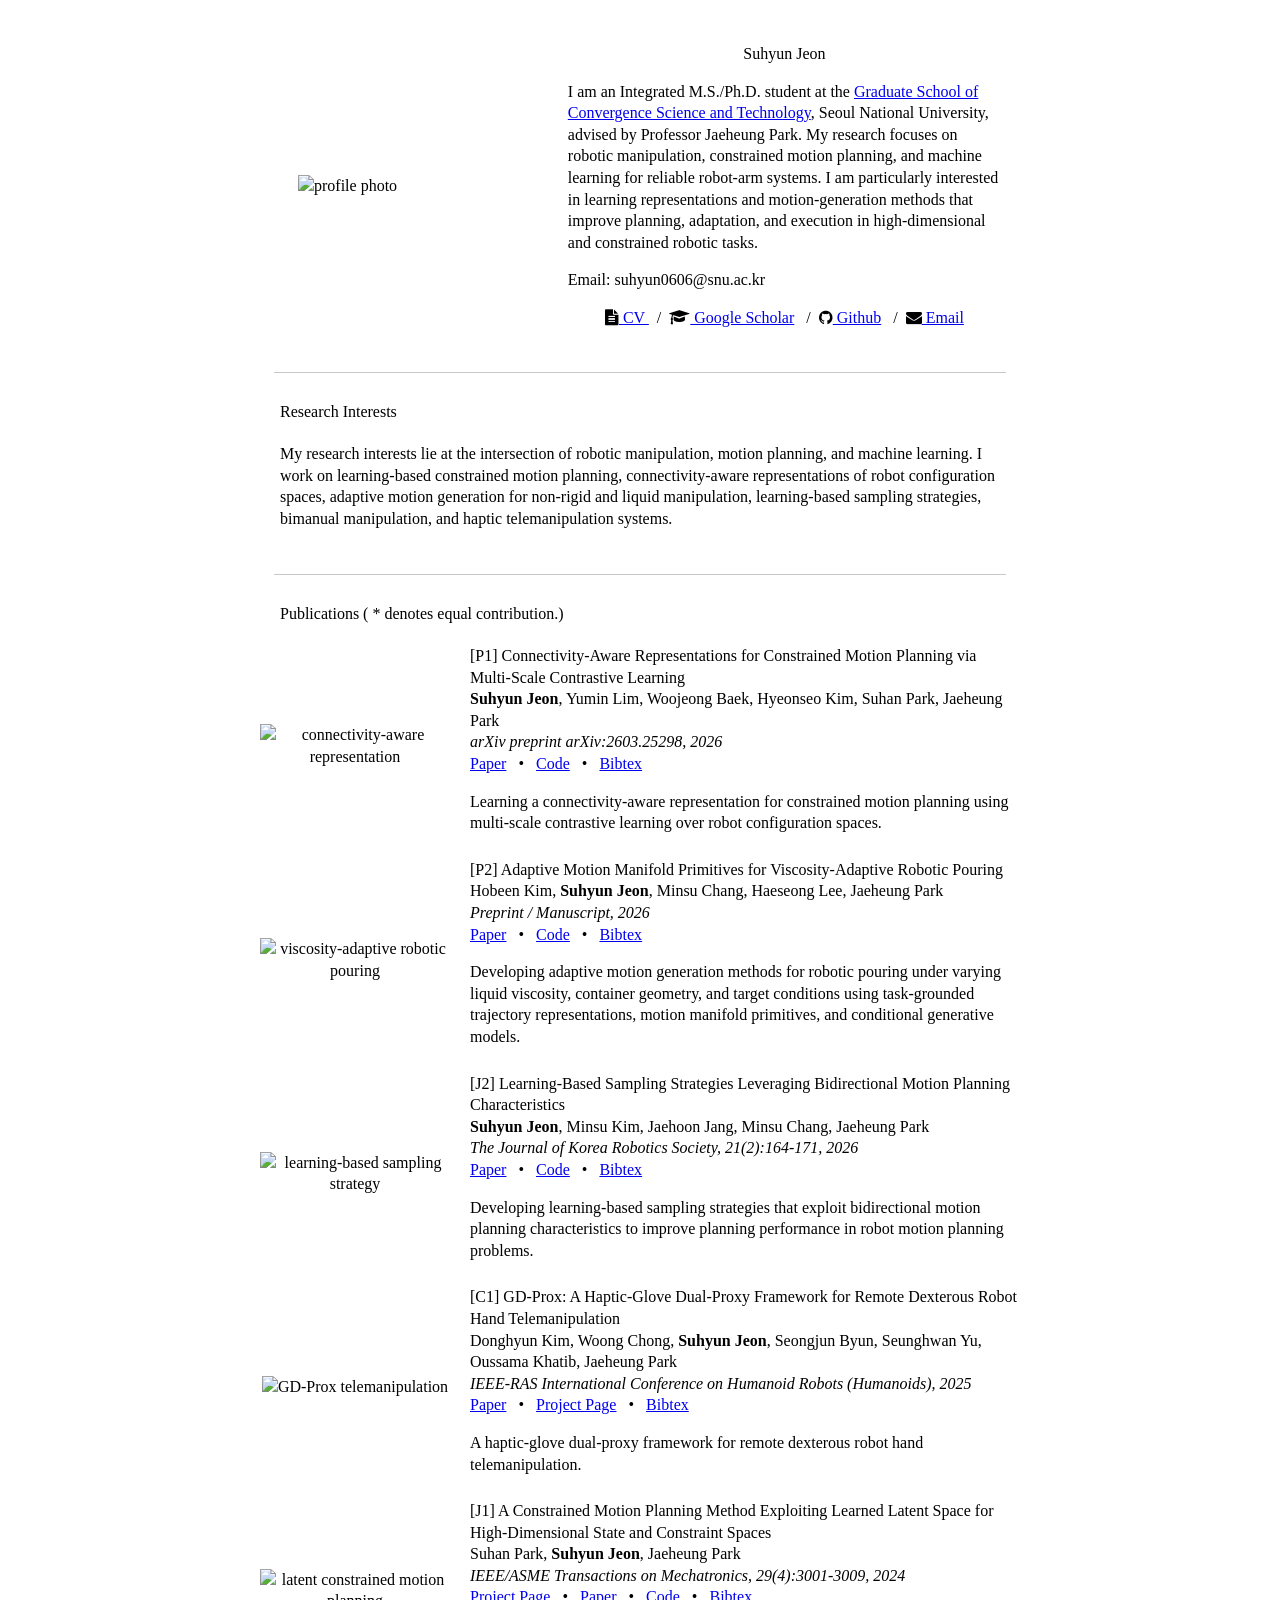
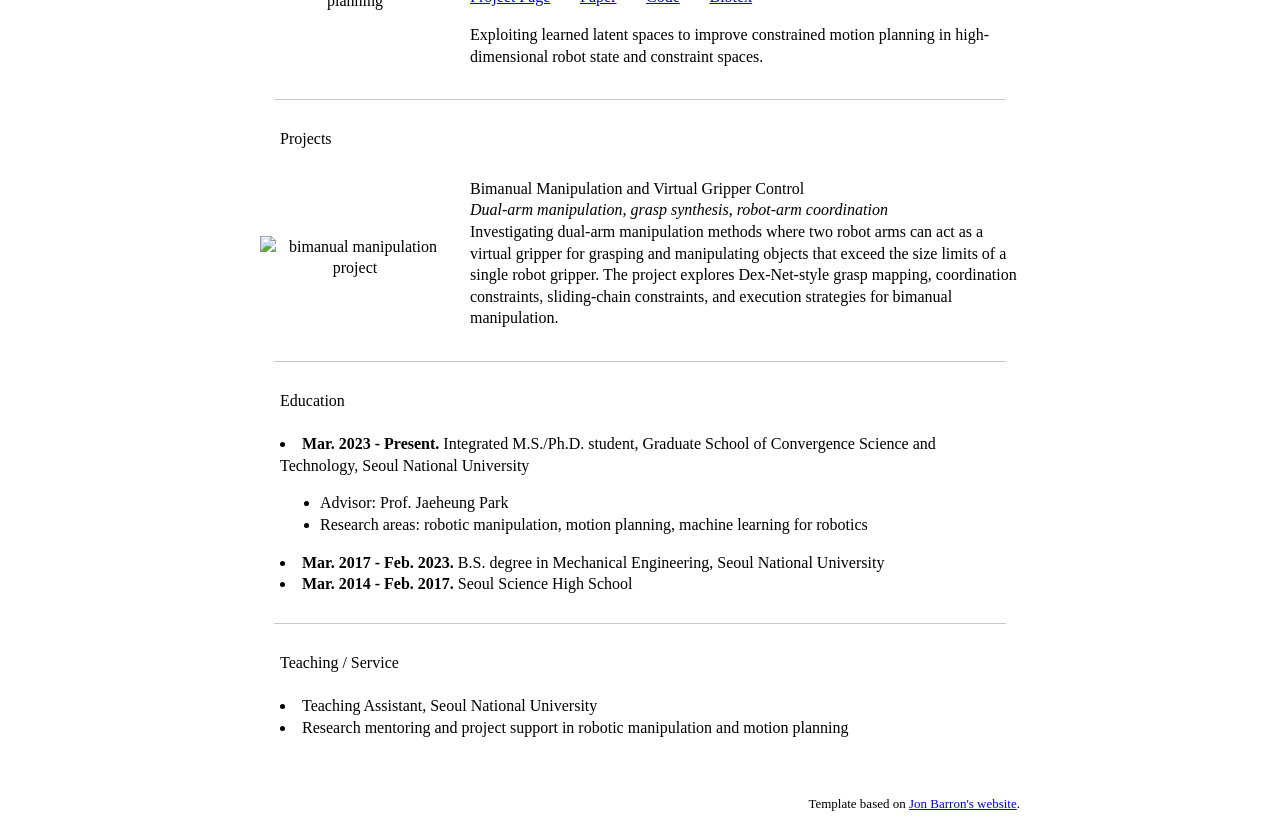
==== index.html @ 565e1cdf "Fix image paths and enhance research descriptions Updated image paths and refined research descripti" ====
<!DOCTYPE HTML>
<html lang="en">

<head>
  <meta http-equiv="Content-Type" content="text/html; charset=UTF-8">

  <title>Suhyun Jeon</title>

  <meta name="author" content="Suhyun Jeon">
  <meta name="viewport" content="width=device-width, initial-scale=1">

  <link rel="stylesheet" href="https://use.fontawesome.com/releases/v5.7.2/css/all.css"
    integrity="sha384-fnmOCqbTlWIlj8LyTjo7mOUStjsKC4pOpQbqyi7RrhN7udi9RwhKkMHpvLbHG9Sr" crossorigin="anonymous">
  <link rel="stylesheet" href="https://cdnjs.cloudflare.com/ajax/libs/font-awesome/4.7.0/css/font-awesome.min.css">
  <link rel="stylesheet" href="https://cdn.rawgit.com/jpswalsh/academicons/master/css/academicons.min.css">
  <link rel="stylesheet" type="text/css" href="stylesheet.css">

  <style>
    td {
      line-height: 135%;
    }
  </style>

  <!-- <link rel="icon" type="image/png" href="images/profile.jpg"> -->
</head>

<body>
  <table
    style="width:100%;max-width:760px;border:0px;border-spacing:0px;border-collapse:separate;margin-right:auto;margin-left:auto;">
    <tbody>
      <tr style="padding:0px">
        <td style="padding:0px">

          <table
            style="width:100%;border:0px;border-spacing:0px;border-collapse:separate;margin-right:auto;margin-left:auto;">
            <tbody>
              <tr style="padding:0px">
                <td style="padding:5%;width:38%;max-width:38%">
                  <img style="width:100%;max-width:100%" alt="profile photo" src="images/profile.jpg"
                    class="hoverZoomLink">
                </td>

                <td style="padding:2.5%;width:63%;vertical-align:middle">
                  <p style="text-align:center">
                    <name>Suhyun Jeon</name>
                  </p>

                  <p>
                    I am an Integrated M.S./Ph.D. student at the
                    <a href="https://gsct.snu.ac.kr/">Graduate School of Convergence Science and Technology</a>,
                    Seoul National University, advised by Professor Jaeheung Park.
                    My research focuses on robotic manipulation, constrained motion planning, and
                    machine learning for reliable robot-arm systems. I am particularly interested in
                    learning representations and motion-generation methods that improve planning,
                    adaptation, and execution in high-dimensional and constrained robotic tasks.
                  </p>

                  <p>
                    Email: suhyun0606@snu.ac.kr
                  </p>

                  <p style="text-align:center">
                    <i class="fa fa-file-text"></i><a href="pdfs/CV_SuhyunJeon.pdf"> CV </a> &nbsp;&nbsp;/&nbsp;
                    <i class="fa fa-graduation-cap"></i><a href="https://scholar.google.com/citations?user=oPw5X7YAAAAJ&hl=ko&oi=ao"> Google Scholar</a> &nbsp;&nbsp;/&nbsp;
                    <i class="fa fa-github" aria-hidden="true"></i><a href="https://github.com/jeonsuhyun"> Github</a> &nbsp;&nbsp;/&nbsp;
                    <i class="fa fa-envelope" aria-hidden="true"></i><a href="mailto:suhyun0606@snu.ac.kr"> Email</a>
                  </p>
                </td>
              </tr>
            </tbody>
          </table>

          <hr color="#c7c7c7" size="0.7" style="width:96%">

          <table
            style="width:100%;border:0px;border-spacing:0px;border-collapse:separate;margin-right:auto;margin-left:auto;">
            <tbody>
              <tr>
                <td style="padding:20px;width:100%;vertical-align:middle">
                  <heading>Research Interests</heading>
                  <p style="padding-top:5px">
                    My research interests lie at the intersection of robotic manipulation, motion planning,
                    and machine learning. I work on learning-based constrained motion planning,
                    connectivity-aware representations of robot configuration spaces, adaptive motion
                    generation for non-rigid and liquid manipulation, learning-based sampling strategies,
                    bimanual manipulation, and haptic telemanipulation systems.
                  </p>
                </td>
              </tr>
            </tbody>
          </table>

          <hr color="#c7c7c7" size="0.7" style="width:96%">

          <table
            style="width:100%;border:0px;border-spacing:0px;border-collapse:separate;margin-right:auto;margin-left:auto;">
            <tbody>
              <tr>
                <td style="padding:20px;width:100%;vertical-align:middle">
                  <heading>Publications</heading>
                  <a> <font color="#000000">( * denotes equal contribution.)</font></a>
                </td>
              </tr>
            </tbody>
          </table>

          <table
            style="width:100%;border:0px;border-spacing:0px;border-collapse:collapse;margin-right:auto;margin-left:auto;">
            <tbody>

              <tr>
                <td style="padding:0px;padding-bottom:2px;width:25%;vertical-align:middle">
                  <center>
                    <img src="images/connectivity.png" alt="connectivity-aware representation" width="200"
                      style="margin-bottom: 8px">
                  </center>
                </td>
                <td style="padding-left:20px;padding-top:1px;padding-bottom:8px;width:75%;vertical-align:middle">
                  <papertitle>[P1] Connectivity-Aware Representations for Constrained Motion Planning via Multi-Scale Contrastive Learning</papertitle>
                  <br>
                  <strong>Suhyun Jeon</strong>, Yumin Lim, Woojeong Baek, Hyeonseo Kim, Suhan Park, Jaeheung Park
                  <br>
                  <em>arXiv preprint arXiv:2603.25298, 2026</em>
                  <br>
                  <a href="https://arxiv.org/abs/2603.25298">Paper</a> &nbsp;&nbsp;&bull;&nbsp;&nbsp;
                  <a href="#">Code</a> &nbsp;&nbsp;&bull;&nbsp;&nbsp;
                  <a href="#">Bibtex</a>
                  <p>
                    Learning a connectivity-aware representation for constrained motion planning using
                    multi-scale contrastive learning over robot configuration spaces.
                  </p>
                </td>
              </tr>



              <tr>
                <td style="padding:0px;padding-bottom:2px;width:25%;vertical-align:middle">
                  <center>
                    <img src="images/pouring.png" alt="viscosity-adaptive robotic pouring" width="200"
                      style="margin-bottom: 8px">
                  </center>
                </td>
                <td style="padding-left:20px;padding-top:1px;padding-bottom:8px;width:75%;vertical-align:middle">
                  <papertitle>[P2] Adaptive Motion Manifold Primitives for Viscosity-Adaptive Robotic Pouring</papertitle>
                  <br>
                  Hobeen Kim, <strong>Suhyun Jeon</strong>, Minsu Chang, Haeseong Lee, Jaeheung Park
                  <br>
                  <em>Preprint / Manuscript, 2026</em>
                  <br>
                  <a href="#">Paper</a> &nbsp;&nbsp;&bull;&nbsp;&nbsp;
                  <a href="#">Code</a> &nbsp;&nbsp;&bull;&nbsp;&nbsp;
                  <a href="#">Bibtex</a>
                  <p>
                    Developing adaptive motion generation methods for robotic pouring under varying liquid
                    viscosity, container geometry, and target conditions using task-grounded trajectory
                    representations, motion manifold primitives, and conditional generative models.
                  </p>
                </td>
              </tr>

              <tr>
                <td style="padding:0px;padding-bottom:2px;width:25%;vertical-align:middle">
                  <center>
                    <img src="images/sampling_strategy.png" alt="learning-based sampling strategy" width="200"
                      style="margin-bottom: 8px">
                  </center>
                </td>
                <td style="padding-left:20px;padding-top:1px;padding-bottom:8px;width:75%;vertical-align:middle">
                  <papertitle>[J2] Learning-Based Sampling Strategies Leveraging Bidirectional Motion Planning Characteristics</papertitle>
                  <br>
                  <strong>Suhyun Jeon</strong>, Minsu Kim, Jaehoon Jang, Minsu Chang, Jaeheung Park
                  <br>
                  <em>The Journal of Korea Robotics Society, 21(2):164-171, 2026</em>
                  <br>
                  <a href="#">Paper</a> &nbsp;&nbsp;&bull;&nbsp;&nbsp;
                  <a href="#">Code</a> &nbsp;&nbsp;&bull;&nbsp;&nbsp;
                  <a href="#">Bibtex</a>
                  <p>
                    Developing learning-based sampling strategies that exploit bidirectional motion planning
                    characteristics to improve planning performance in robot motion planning problems.
                  </p>
                </td>
              </tr>

              <tr>
                <td style="padding:0px;padding-bottom:2px;width:25%;vertical-align:middle">
                  <center>
                    <img src="images/gdprox.png" alt="GD-Prox telemanipulation" width="200"
                      style="margin-bottom: 8px">
                  </center>
                </td>
                <td style="padding-left:20px;padding-top:1px;padding-bottom:8px;width:75%;vertical-align:middle">
                  <papertitle>[C1] GD-Prox: A Haptic-Glove Dual-Proxy Framework for Remote Dexterous Robot Hand Telemanipulation</papertitle>
                  <br>
                  Donghyun Kim, Woong Chong, <strong>Suhyun Jeon</strong>, Seongjun Byun, Seunghwan Yu, Oussama Khatib, Jaeheung Park
                  <br>
                  <em>IEEE-RAS International Conference on Humanoid Robots (Humanoids), 2025</em>
                  <br>
                  <a href="#">Paper</a> &nbsp;&nbsp;&bull;&nbsp;&nbsp;
                  <a href="#">Project Page</a> &nbsp;&nbsp;&bull;&nbsp;&nbsp;
                  <a href="#">Bibtex</a>
                  <p>
                    A haptic-glove dual-proxy framework for remote dexterous robot hand telemanipulation.
                  </p>
                </td>
              </tr>

              <tr>
                <td style="padding:0px;padding-bottom:2px;width:25%;vertical-align:middle">
                  <center>
                    <img src="images/latent_planning.png" alt="latent constrained motion planning" width="200"
                      style="margin-bottom: 8px">
                  </center>
                </td>
                <td style="padding-left:20px;padding-top:1px;padding-bottom:8px;width:75%;vertical-align:middle">
                  <papertitle>[J1] A Constrained Motion Planning Method Exploiting Learned Latent Space for High-Dimensional State and Constraint Spaces</papertitle>
                  <br>
                  Suhan Park, <strong>Suhyun Jeon</strong>, Jaeheung Park
                  <br>
                  <em>IEEE/ASME Transactions on Mechatronics, 29(4):3001-3009, 2024</em>
                  <br>
                  <a href="https://sites.google.com/view/ljcmp">Project Page</a> &nbsp;&nbsp;&bull;&nbsp;&nbsp;
                  <a href="#">Paper</a> &nbsp;&nbsp;&bull;&nbsp;&nbsp;
                  <a href="https://github.com/psh117/ljcmp">Code</a> &nbsp;&nbsp;&bull;&nbsp;&nbsp;
                  <a href="#">Bibtex</a>
                  <p>
                    Exploiting learned latent spaces to improve constrained motion planning in
                    high-dimensional robot state and constraint spaces.
                  </p>
                </td>
              </tr>

            </tbody>
          </table>

          <hr color="#c7c7c7" size="0.7" style="width:96%">

          <table
            style="width:100%;border:0px;border-spacing:0px;border-collapse:separate;margin-right:auto;margin-left:auto;">
            <tbody>
              <tr>
                <td style="padding:20px;width:100%;vertical-align:middle">
                  <heading>Projects</heading>
                </td>
              </tr>
            </tbody>
          </table>

          <table
            style="width:100%;border:0px;border-spacing:0px;border-collapse:collapse;margin-right:auto;margin-left:auto;">
            <tbody>

              <tr>
                <td style="padding:0px;width:25%;vertical-align:middle">
                  <center>
                    <img src="images/bimanual_project.png" alt="bimanual manipulation project" width="200"
                      style="margin-bottom: 8px">
                  </center>
                </td>
                <td style="padding-left:20px;padding-top:8px;padding-bottom:8px;width:75%;vertical-align:middle">
                  <papertitle>Bimanual Manipulation and Virtual Gripper Control</papertitle>
                  <br>
                  <em>Dual-arm manipulation, grasp synthesis, robot-arm coordination</em>
                  <br>
                  Investigating dual-arm manipulation methods where two robot arms can act as a virtual
                  gripper for grasping and manipulating objects that exceed the size limits of a single
                  robot gripper. The project explores Dex-Net-style grasp mapping, coordination constraints,
                  sliding-chain constraints, and execution strategies for bimanual manipulation.
                  <br>
                  <p></p>
                </td>
              </tr>

            </tbody>
          </table>

          <hr color="#c7c7c7" size="0.7" style="width:96%">

          <table
            style="width:100%;border:0px;border-spacing:0px;border-collapse:separate;margin-right:auto;margin-left:auto;">
            <tbody>
              <tr>
                <td style="padding:20px;width:100%;vertical-align:middle">
                  <heading>Education</heading>
                  <br>
                  <br>
                  <li><b>Mar. 2023 - Present.</b> Integrated M.S./Ph.D. student, Graduate School of Convergence Science and Technology, Seoul National University</li>
                    <ul>
                      <li>Advisor: Prof. Jaeheung Park</li>
                      <li>Research areas: robotic manipulation, motion planning, machine learning for robotics</li>
                    </ul>
                  <li><b>Mar. 2017 - Feb. 2023.</b> B.S. degree in Mechanical Engineering, Seoul National University</li>
                  <li><b>Mar. 2014 - Feb. 2017.</b> Seoul Science High School</li>
                </td>
              </tr>
            </tbody>
          </table>

          <hr color="#c7c7c7" size="0.7" style="width:96%">

          <table
            style="width:100%;border:0px;border-spacing:0px;border-collapse:separate;margin-right:auto;margin-left:auto;">
            <tbody>
              <tr>
                <td style="padding:20px;width:100%;vertical-align:middle">
                  <heading>Teaching / Service</heading>
                  <br>
                  <br>
                  <li>Teaching Assistant, Seoul National University</li>
                  <li>Research mentoring and project support in robotic manipulation and motion planning</li>
                </td>
              </tr>
            </tbody>
          </table>

          <table
            style="width:100%;border:0px;border-spacing:0px;border-collapse:separate;margin-right:auto;margin-left:auto;">
            <tbody>
              <tr>
                <td style="padding:0px">
                  <br>
                  <p style="text-align:right;font-size:small;">
                    Template based on <a href="https://jonbarron.info/">Jon Barron's website</a>.
                  </p>
                </td>
              </tr>
            </tbody>
          </table>

        </td>
      </tr>
    </tbody>
  </table>
</body>

</html>
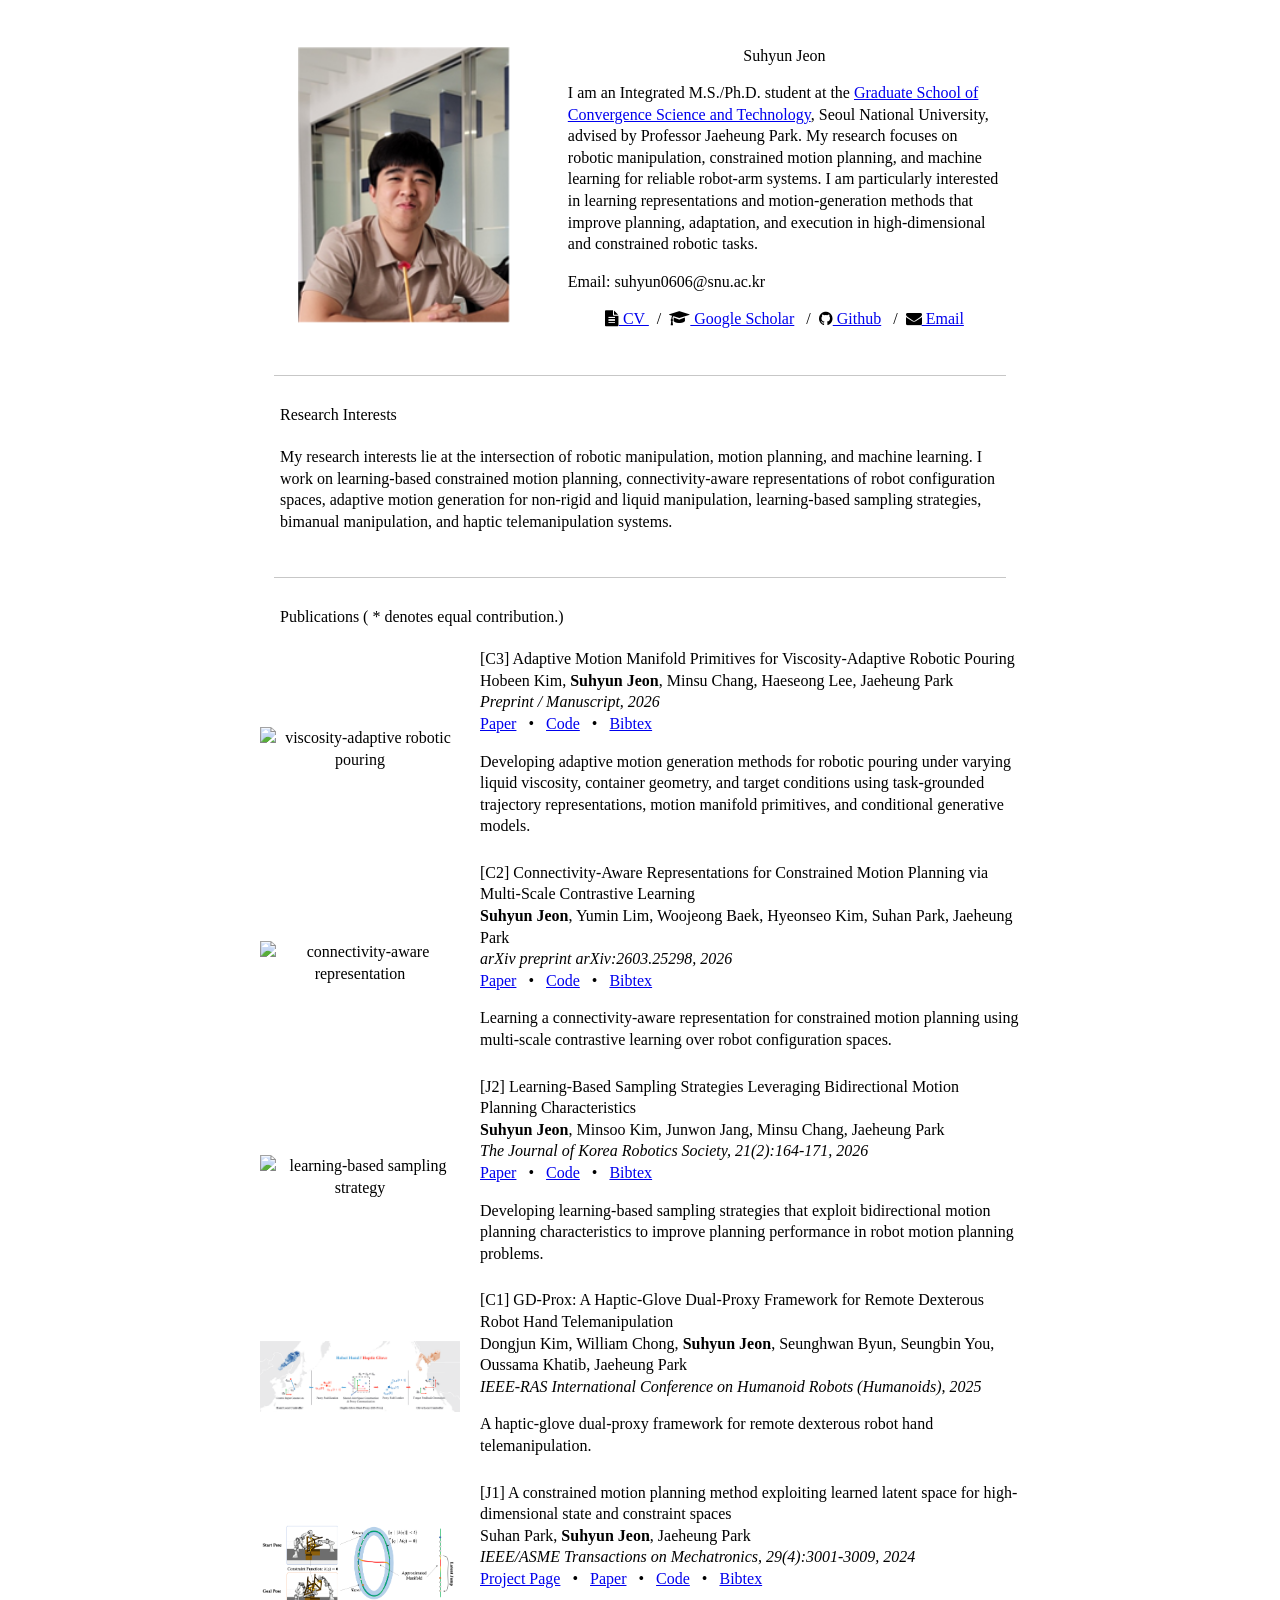
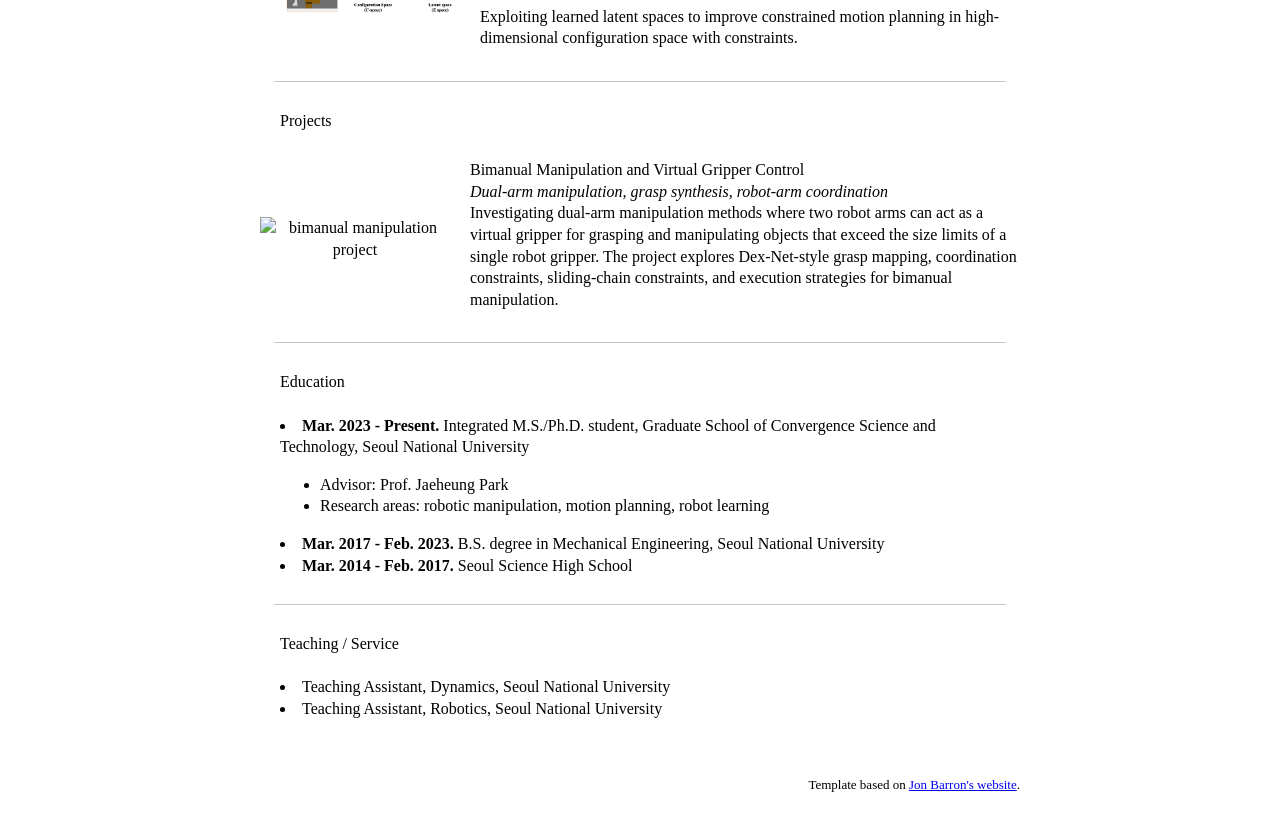
==== commit d4f56806: "Update index.html" ====
--- a/index.html
+++ b/index.html
@@ -36,7 +36,7 @@
             <tbody>
               <tr style="padding:0px">
                 <td style="padding:5%;width:38%;max-width:38%">
-                  <img style="width:100%;max-width:100%" alt="profile photo" src="images/profile.jpg"
+                  <img style="width:100%;max-width:100%" alt="profile photo" src="image/profile.png"
                     class="hoverZoomLink">
                 </td>
 
@@ -111,12 +111,37 @@
               <tr>
                 <td style="padding:0px;padding-bottom:2px;width:25%;vertical-align:middle">
                   <center>
-                    <img src="images/connectivity.png" alt="connectivity-aware representation" width="200"
-                      style="margin-bottom: 8px">
-                  </center>
-                </td>
-                <td style="padding-left:20px;padding-top:1px;padding-bottom:8px;width:75%;vertical-align:middle">
-                  <papertitle>[P1] Connectivity-Aware Representations for Constrained Motion Planning via Multi-Scale Contrastive Learning</papertitle>
+                    <img src="image/pouring.png" alt="viscosity-adaptive robotic pouring" width="200"
+                      style="margin-bottom: 8px">
+                  </center>
+                </td>
+                <td style="padding-left:20px;padding-top:1px;padding-bottom:8px;width:75%;vertical-align:middle">
+                  <papertitle>[C3] Adaptive Motion Manifold Primitives for Viscosity-Adaptive Robotic Pouring</papertitle>
+                  <br>
+                  Hobeen Kim, <strong>Suhyun Jeon</strong>, Minsu Chang, Haeseong Lee, Jaeheung Park
+                  <br>
+                  <em>Preprint / Manuscript, 2026</em>
+                  <br>
+                  <a href="#">Paper</a> &nbsp;&nbsp;&bull;&nbsp;&nbsp;
+                  <a href="#">Code</a> &nbsp;&nbsp;&bull;&nbsp;&nbsp;
+                  <a href="#">Bibtex</a>
+                  <p>
+                    Developing adaptive motion generation methods for robotic pouring under varying liquid
+                    viscosity, container geometry, and target conditions using task-grounded trajectory
+                    representations, motion manifold primitives, and conditional generative models.
+                  </p>
+                </td>
+              </tr>
+              
+              <tr>
+                <td style="padding:0px;padding-bottom:2px;width:25%;vertical-align:middle">
+                  <center>
+                    <img src="image/connectivity.png" alt="connectivity-aware representation" width="200"
+                      style="margin-bottom: 8px">
+                  </center>
+                </td>
+                <td style="padding-left:20px;padding-top:1px;padding-bottom:8px;width:75%;vertical-align:middle">
+                  <papertitle>[C2] Connectivity-Aware Representations for Constrained Motion Planning via Multi-Scale Contrastive Learning</papertitle>
                   <br>
                   <strong>Suhyun Jeon</strong>, Yumin Lim, Woojeong Baek, Hyeonseo Kim, Suhan Park, Jaeheung Park
                   <br>
@@ -132,51 +157,24 @@
                 </td>
               </tr>
 
-
-
-              <tr>
-                <td style="padding:0px;padding-bottom:2px;width:25%;vertical-align:middle">
-                  <center>
-                    <img src="images/pouring.png" alt="viscosity-adaptive robotic pouring" width="200"
-                      style="margin-bottom: 8px">
-                  </center>
-                </td>
-                <td style="padding-left:20px;padding-top:1px;padding-bottom:8px;width:75%;vertical-align:middle">
-                  <papertitle>[P2] Adaptive Motion Manifold Primitives for Viscosity-Adaptive Robotic Pouring</papertitle>
-                  <br>
-                  Hobeen Kim, <strong>Suhyun Jeon</strong>, Minsu Chang, Haeseong Lee, Jaeheung Park
-                  <br>
-                  <em>Preprint / Manuscript, 2026</em>
+              <tr>
+                <td style="padding:0px;padding-bottom:2px;width:25%;vertical-align:middle">
+                  <center>
+                    <img src="image/sampling_strategy.png" alt="learning-based sampling strategy" width="200"
+                      style="margin-bottom: 8px">
+                  </center>
+                </td>
+                <td style="padding-left:20px;padding-top:1px;padding-bottom:8px;width:75%;vertical-align:middle">
+                  <papertitle>[J2] Learning-Based Sampling Strategies Leveraging Bidirectional Motion Planning Characteristics</papertitle>
+                  <br>
+                  <strong>Suhyun Jeon</strong>, Minsoo Kim, Junwon Jang, Minsu Chang, Jaeheung Park
+                  <br>
+                  <em>The Journal of Korea Robotics Society, 21(2):164-171, 2026</em>
                   <br>
                   <a href="#">Paper</a> &nbsp;&nbsp;&bull;&nbsp;&nbsp;
                   <a href="#">Code</a> &nbsp;&nbsp;&bull;&nbsp;&nbsp;
                   <a href="#">Bibtex</a>
                   <p>
-                    Developing adaptive motion generation methods for robotic pouring under varying liquid
-                    viscosity, container geometry, and target conditions using task-grounded trajectory
-                    representations, motion manifold primitives, and conditional generative models.
-                  </p>
-                </td>
-              </tr>
-
-              <tr>
-                <td style="padding:0px;padding-bottom:2px;width:25%;vertical-align:middle">
-                  <center>
-                    <img src="images/sampling_strategy.png" alt="learning-based sampling strategy" width="200"
-                      style="margin-bottom: 8px">
-                  </center>
-                </td>
-                <td style="padding-left:20px;padding-top:1px;padding-bottom:8px;width:75%;vertical-align:middle">
-                  <papertitle>[J2] Learning-Based Sampling Strategies Leveraging Bidirectional Motion Planning Characteristics</papertitle>
-                  <br>
-                  <strong>Suhyun Jeon</strong>, Minsu Kim, Jaehoon Jang, Minsu Chang, Jaeheung Park
-                  <br>
-                  <em>The Journal of Korea Robotics Society, 21(2):164-171, 2026</em>
-                  <br>
-                  <a href="#">Paper</a> &nbsp;&nbsp;&bull;&nbsp;&nbsp;
-                  <a href="#">Code</a> &nbsp;&nbsp;&bull;&nbsp;&nbsp;
-                  <a href="#">Bibtex</a>
-                  <p>
                     Developing learning-based sampling strategies that exploit bidirectional motion planning
                     characteristics to improve planning performance in robot motion planning problems.
                   </p>
@@ -186,20 +184,17 @@
               <tr>
                 <td style="padding:0px;padding-bottom:2px;width:25%;vertical-align:middle">
                   <center>
-                    <img src="images/gdprox.png" alt="GD-Prox telemanipulation" width="200"
+                    <img src="image/GD-PROX.png" alt="GD-Prox telemanipulation" width="200"
                       style="margin-bottom: 8px">
                   </center>
                 </td>
                 <td style="padding-left:20px;padding-top:1px;padding-bottom:8px;width:75%;vertical-align:middle">
                   <papertitle>[C1] GD-Prox: A Haptic-Glove Dual-Proxy Framework for Remote Dexterous Robot Hand Telemanipulation</papertitle>
                   <br>
-                  Donghyun Kim, Woong Chong, <strong>Suhyun Jeon</strong>, Seongjun Byun, Seunghwan Yu, Oussama Khatib, Jaeheung Park
+                  Dongjun Kim, William Chong, <strong>Suhyun Jeon</strong>, Seunghwan Byun, Seungbin You, Oussama Khatib, Jaeheung Park
                   <br>
                   <em>IEEE-RAS International Conference on Humanoid Robots (Humanoids), 2025</em>
                   <br>
-                  <a href="#">Paper</a> &nbsp;&nbsp;&bull;&nbsp;&nbsp;
-                  <a href="#">Project Page</a> &nbsp;&nbsp;&bull;&nbsp;&nbsp;
-                  <a href="#">Bibtex</a>
                   <p>
                     A haptic-glove dual-proxy framework for remote dexterous robot hand telemanipulation.
                   </p>
@@ -209,12 +204,12 @@
               <tr>
                 <td style="padding:0px;padding-bottom:2px;width:25%;vertical-align:middle">
                   <center>
-                    <img src="images/latent_planning.png" alt="latent constrained motion planning" width="200"
-                      style="margin-bottom: 8px">
-                  </center>
-                </td>
-                <td style="padding-left:20px;padding-top:1px;padding-bottom:8px;width:75%;vertical-align:middle">
-                  <papertitle>[J1] A Constrained Motion Planning Method Exploiting Learned Latent Space for High-Dimensional State and Constraint Spaces</papertitle>
+                    <img src="image/LJCMP.png" alt="latent constrained motion planning" width="200"
+                      style="margin-bottom: 8px">
+                  </center>
+                </td>
+                <td style="padding-left:20px;padding-top:1px;padding-bottom:8px;width:75%;vertical-align:middle">
+                  <papertitle>[J1] A constrained motion planning method exploiting learned latent space for high-dimensional state and constraint spaces</papertitle>
                   <br>
                   Suhan Park, <strong>Suhyun Jeon</strong>, Jaeheung Park
                   <br>
@@ -226,7 +221,7 @@
                   <a href="#">Bibtex</a>
                   <p>
                     Exploiting learned latent spaces to improve constrained motion planning in
-                    high-dimensional robot state and constraint spaces.
+                    high-dimensional configuration space with constraints.
                   </p>
                 </td>
               </tr>
@@ -288,7 +283,7 @@
                   <li><b>Mar. 2023 - Present.</b> Integrated M.S./Ph.D. student, Graduate School of Convergence Science and Technology, Seoul National University</li>
                     <ul>
                       <li>Advisor: Prof. Jaeheung Park</li>
-                      <li>Research areas: robotic manipulation, motion planning, machine learning for robotics</li>
+                      <li>Research areas: robotic manipulation, motion planning, robot learning</li>
                     </ul>
                   <li><b>Mar. 2017 - Feb. 2023.</b> B.S. degree in Mechanical Engineering, Seoul National University</li>
                   <li><b>Mar. 2014 - Feb. 2017.</b> Seoul Science High School</li>
@@ -307,8 +302,8 @@
                   <heading>Teaching / Service</heading>
                   <br>
                   <br>
-                  <li>Teaching Assistant, Seoul National University</li>
-                  <li>Research mentoring and project support in robotic manipulation and motion planning</li>
+                  <li>Teaching Assistant, Dynamics, Seoul National University</li>
+                  <li>Teaching Assistant, Robotics, Seoul National University</li>
                 </td>
               </tr>
             </tbody>
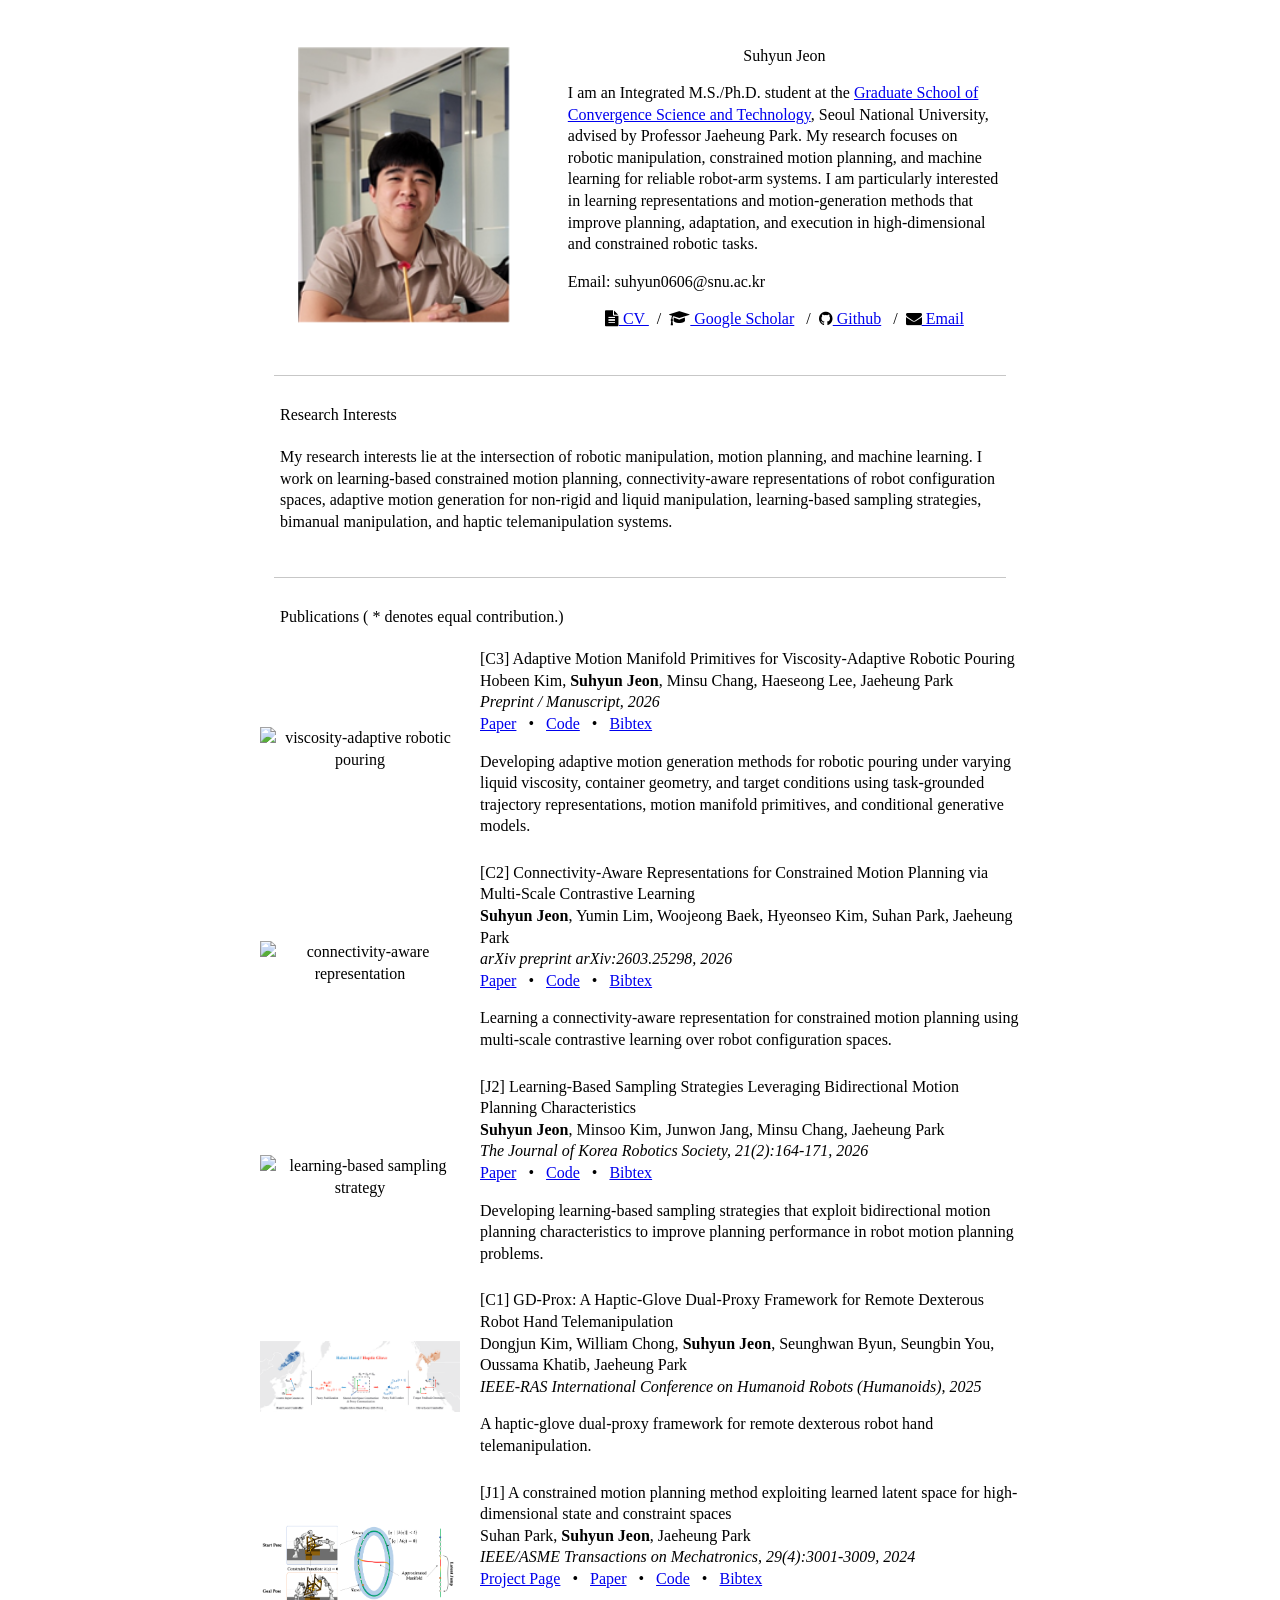
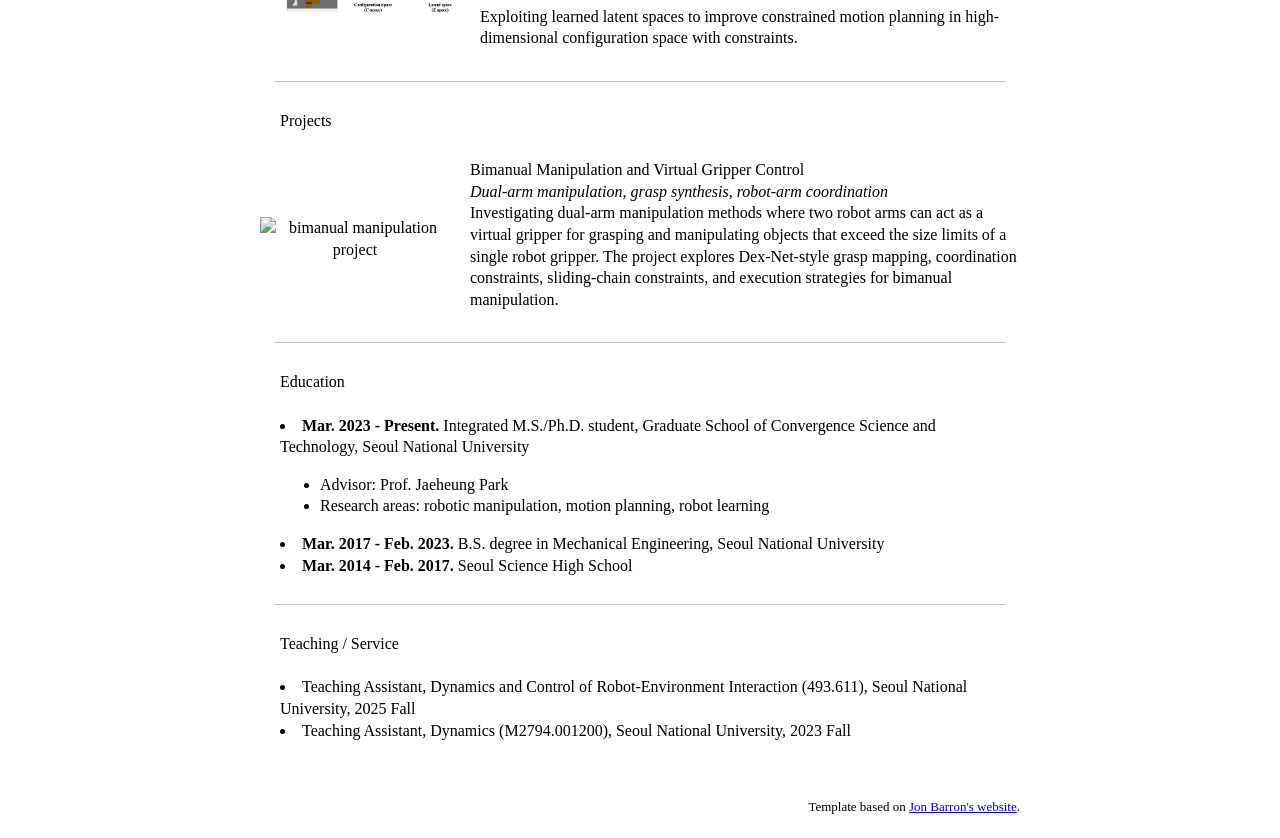
==== commit 15ecb10d: "Update teaching assistant roles and details" ====
--- a/index.html
+++ b/index.html
@@ -302,8 +302,8 @@
                   <heading>Teaching / Service</heading>
                   <br>
                   <br>
-                  <li>Teaching Assistant, Dynamics, Seoul National University</li>
-                  <li>Teaching Assistant, Robotics, Seoul National University</li>
+                  <li>Teaching Assistant, Dynamics and Control of Robot-Environment Interaction (493.611), Seoul National University, 2025 Fall</li>
+                  <li>Teaching Assistant, Dynamics (M2794.001200), Seoul National University, 2023 Fall</li>
                 </td>
               </tr>
             </tbody>
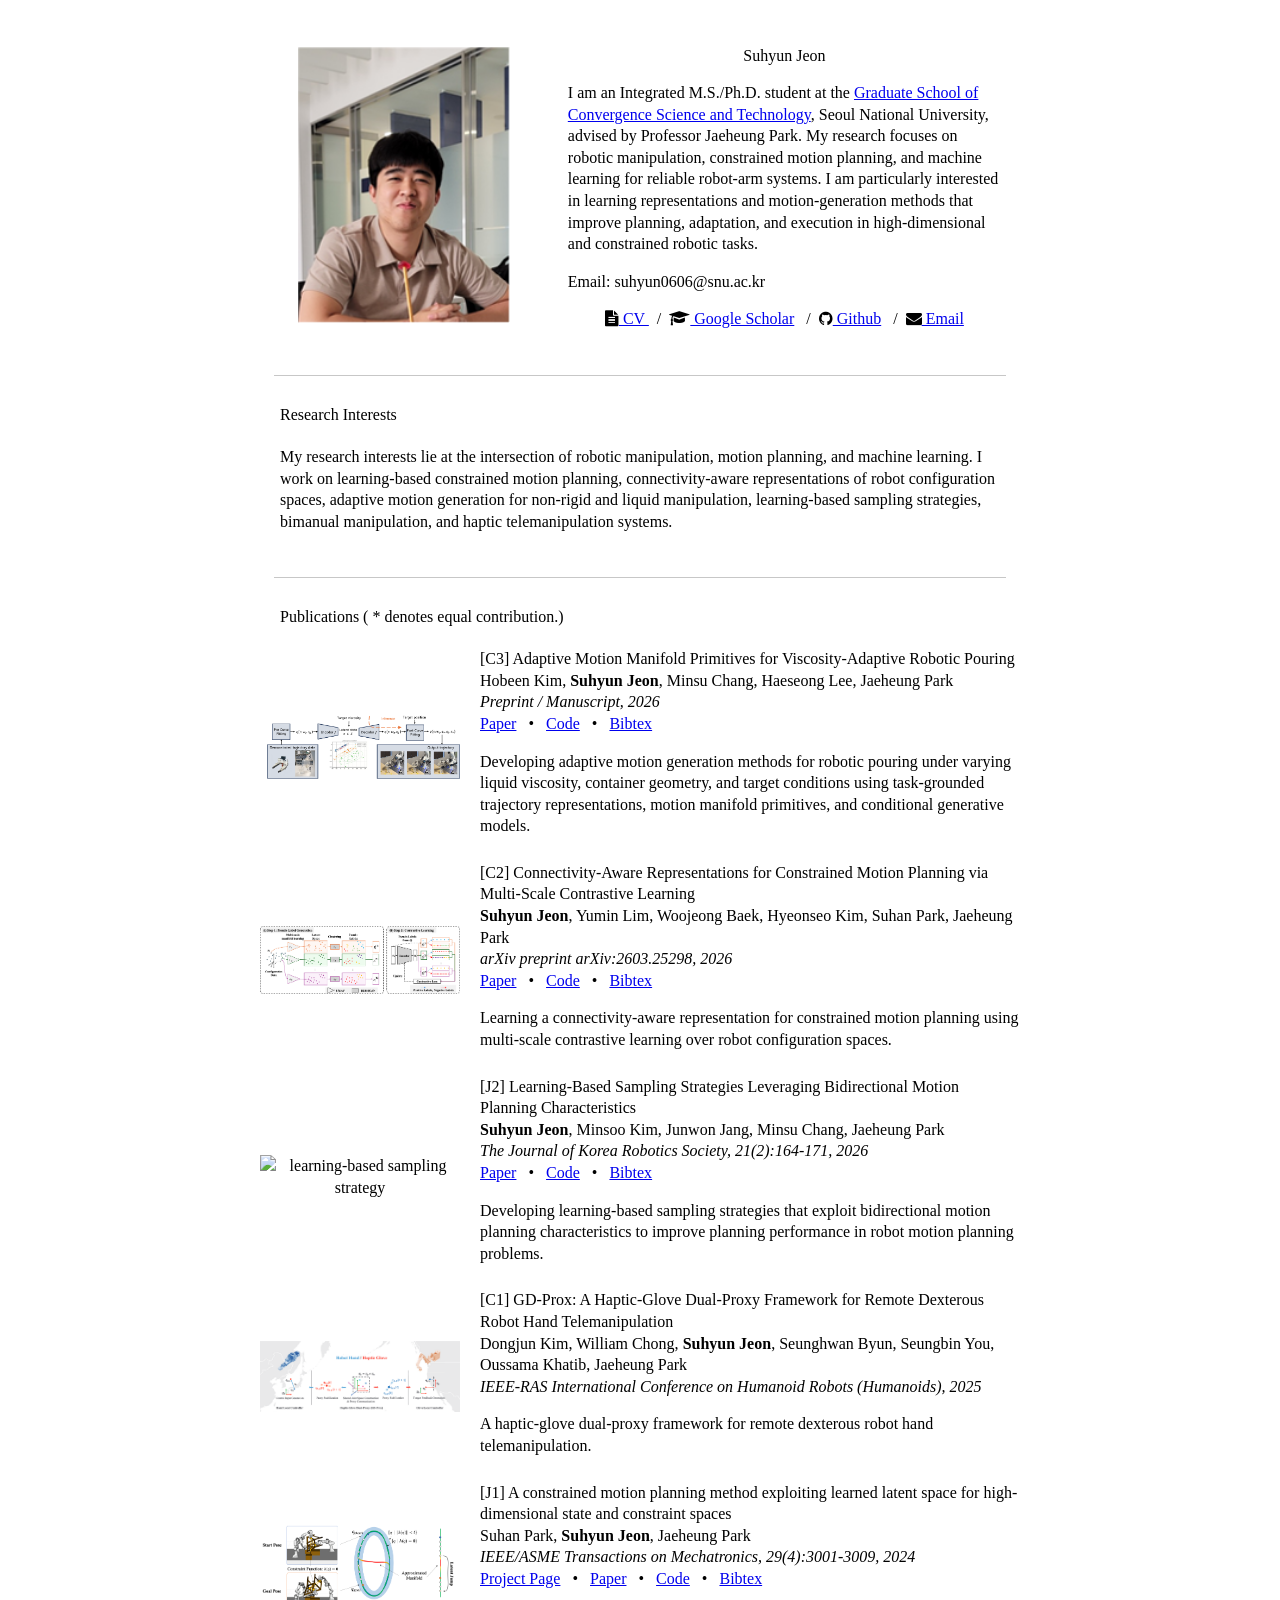
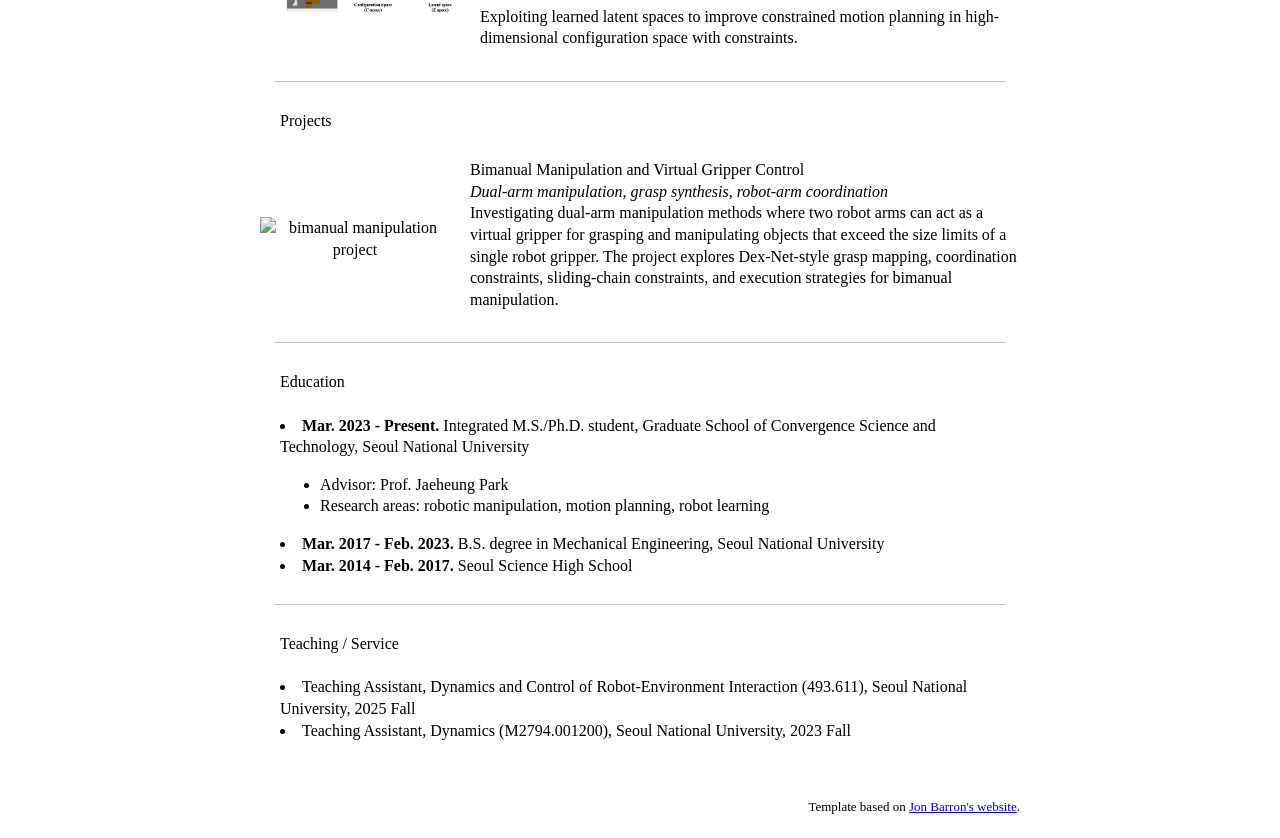
==== commit 0a7effa7: "Update index.html" ====
--- a/index.html
+++ b/index.html
@@ -111,7 +111,7 @@
               <tr>
                 <td style="padding:0px;padding-bottom:2px;width:25%;vertical-align:middle">
                   <center>
-                    <img src="image/pouring.png" alt="viscosity-adaptive robotic pouring" width="200"
+                    <img src="image/IROS2026.png" alt="viscosity-adaptive robotic pouring" width="200"
                       style="margin-bottom: 8px">
                   </center>
                 </td>
@@ -136,7 +136,7 @@
               <tr>
                 <td style="padding:0px;padding-bottom:2px;width:25%;vertical-align:middle">
                   <center>
-                    <img src="image/connectivity.png" alt="connectivity-aware representation" width="200"
+                    <img src="image/ICRA2026.png" alt="connectivity-aware representation" width="200"
                       style="margin-bottom: 8px">
                   </center>
                 </td>
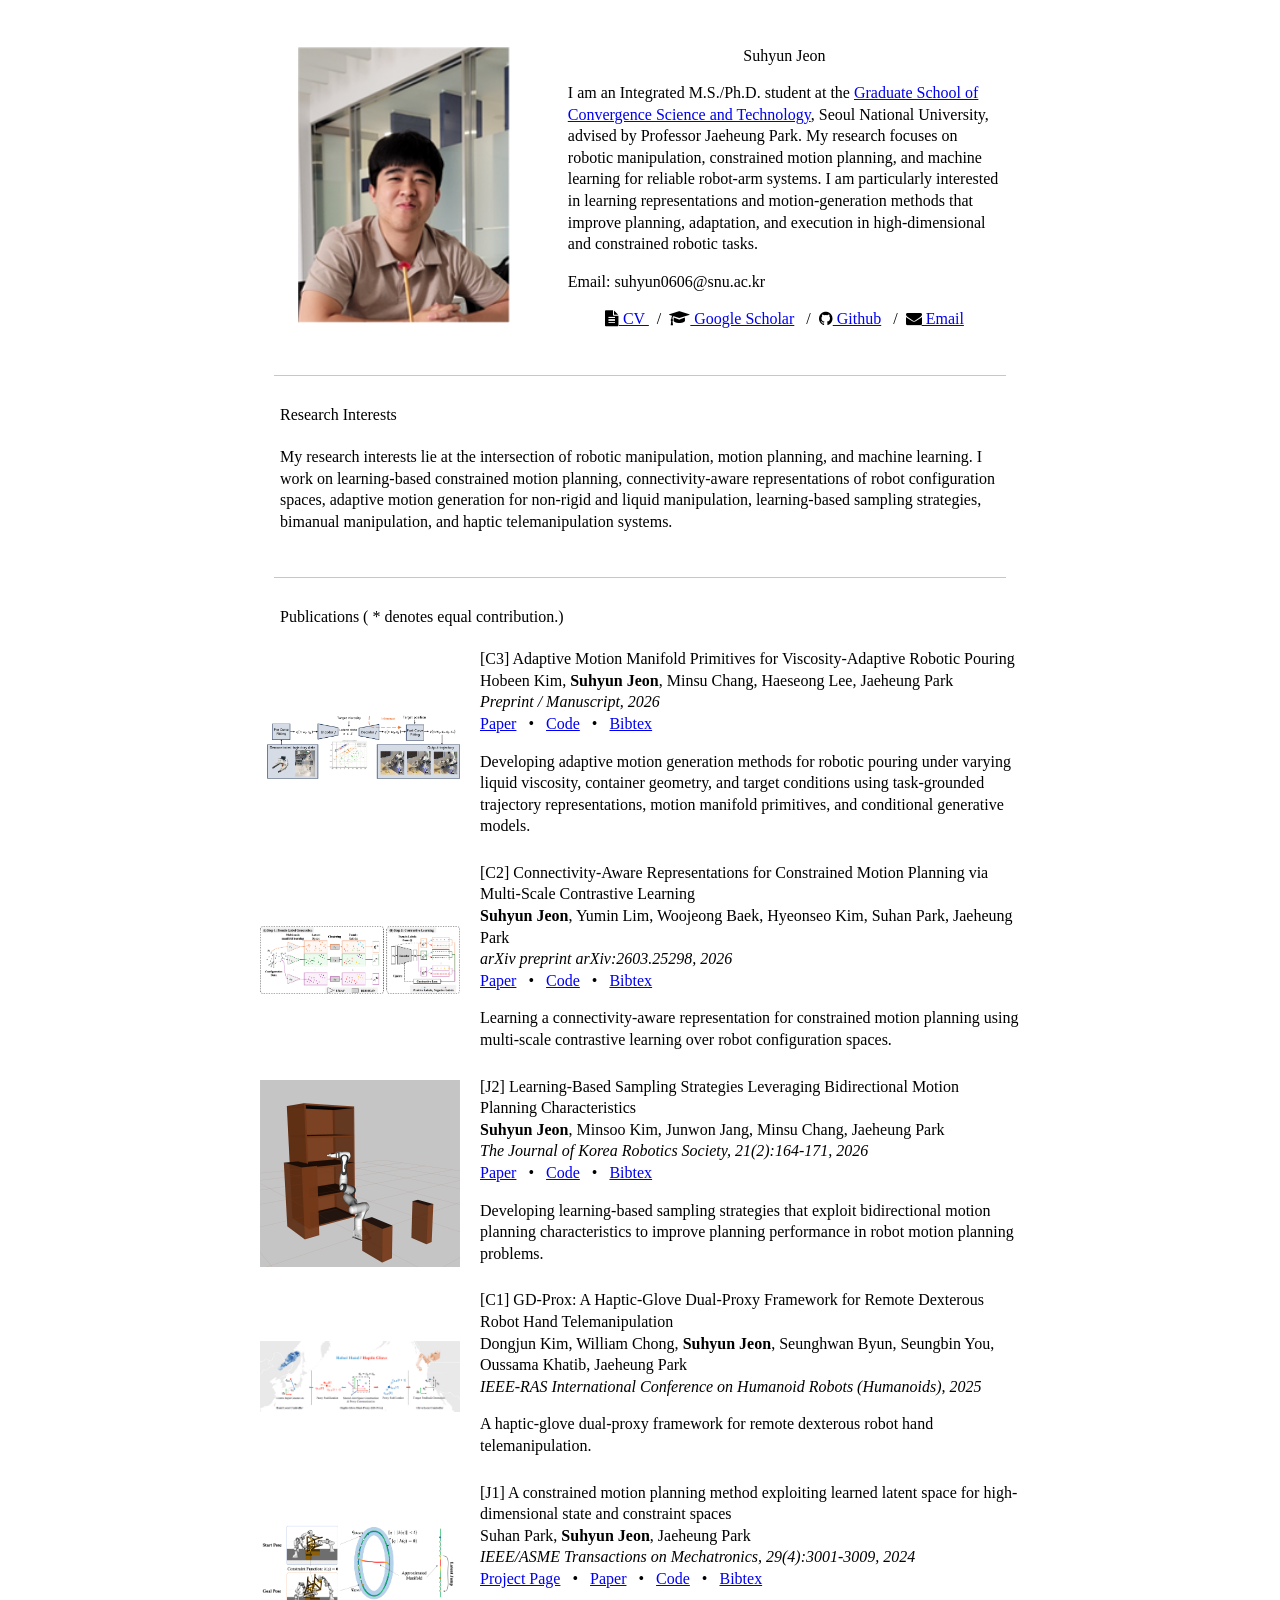
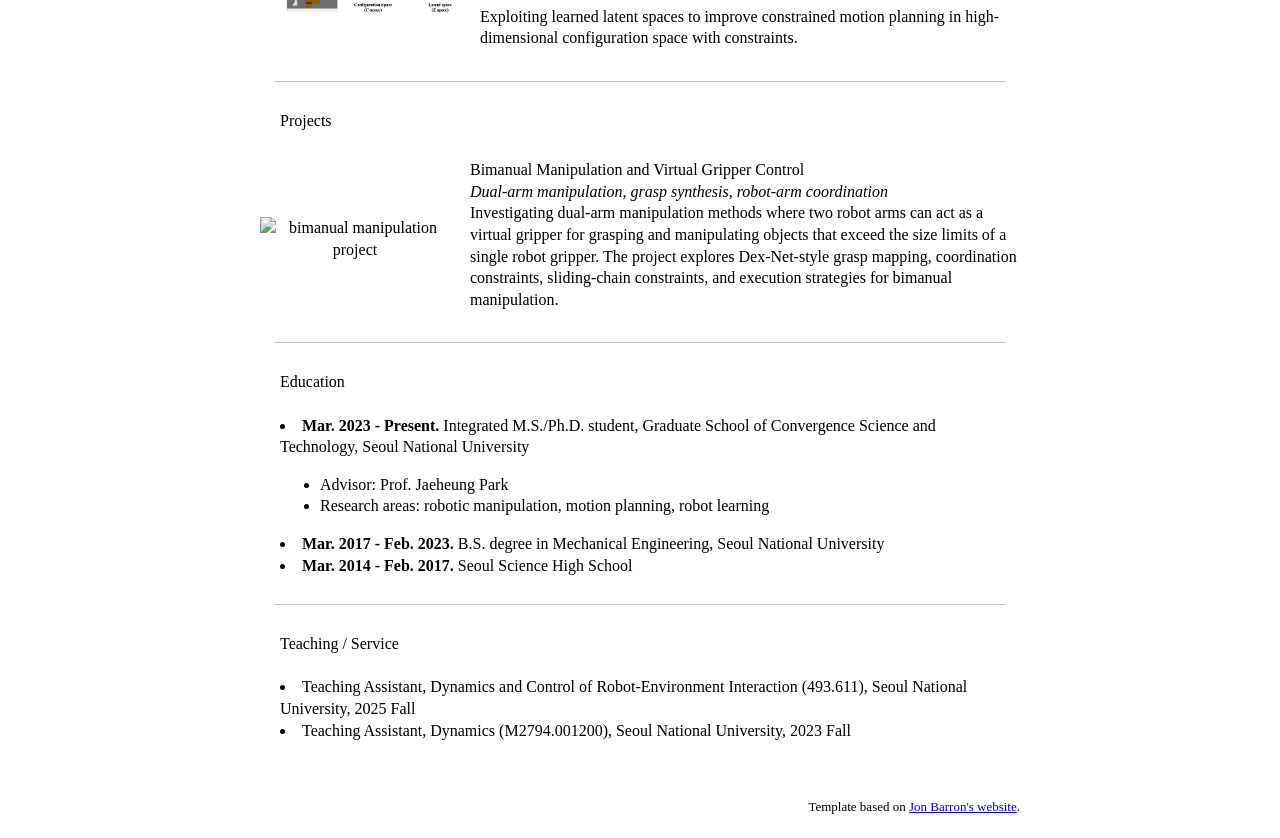
==== commit 0eeafd56: "Replace sampling_strategy image with JKROS2026 image" ====
--- a/index.html
+++ b/index.html
@@ -160,7 +160,7 @@
               <tr>
                 <td style="padding:0px;padding-bottom:2px;width:25%;vertical-align:middle">
                   <center>
-                    <img src="image/sampling_strategy.png" alt="learning-based sampling strategy" width="200"
+                    <img src="image/JKROS2026.gif" alt="learning-based sampling strategy" width="200"
                       style="margin-bottom: 8px">
                   </center>
                 </td>
@@ -184,7 +184,7 @@
               <tr>
                 <td style="padding:0px;padding-bottom:2px;width:25%;vertical-align:middle">
                   <center>
-                    <img src="image/GD-PROX.png" alt="GD-Prox telemanipulation" width="200"
+                    <img src="image/Humanoids2025.png" alt="GD-Prox telemanipulation" width="200"
                       style="margin-bottom: 8px">
                   </center>
                 </td>
@@ -204,7 +204,7 @@
               <tr>
                 <td style="padding:0px;padding-bottom:2px;width:25%;vertical-align:middle">
                   <center>
-                    <img src="image/LJCMP.png" alt="latent constrained motion planning" width="200"
+                    <img src="image/TMech2024.png" alt="latent constrained motion planning" width="200"
                       style="margin-bottom: 8px">
                   </center>
                 </td>
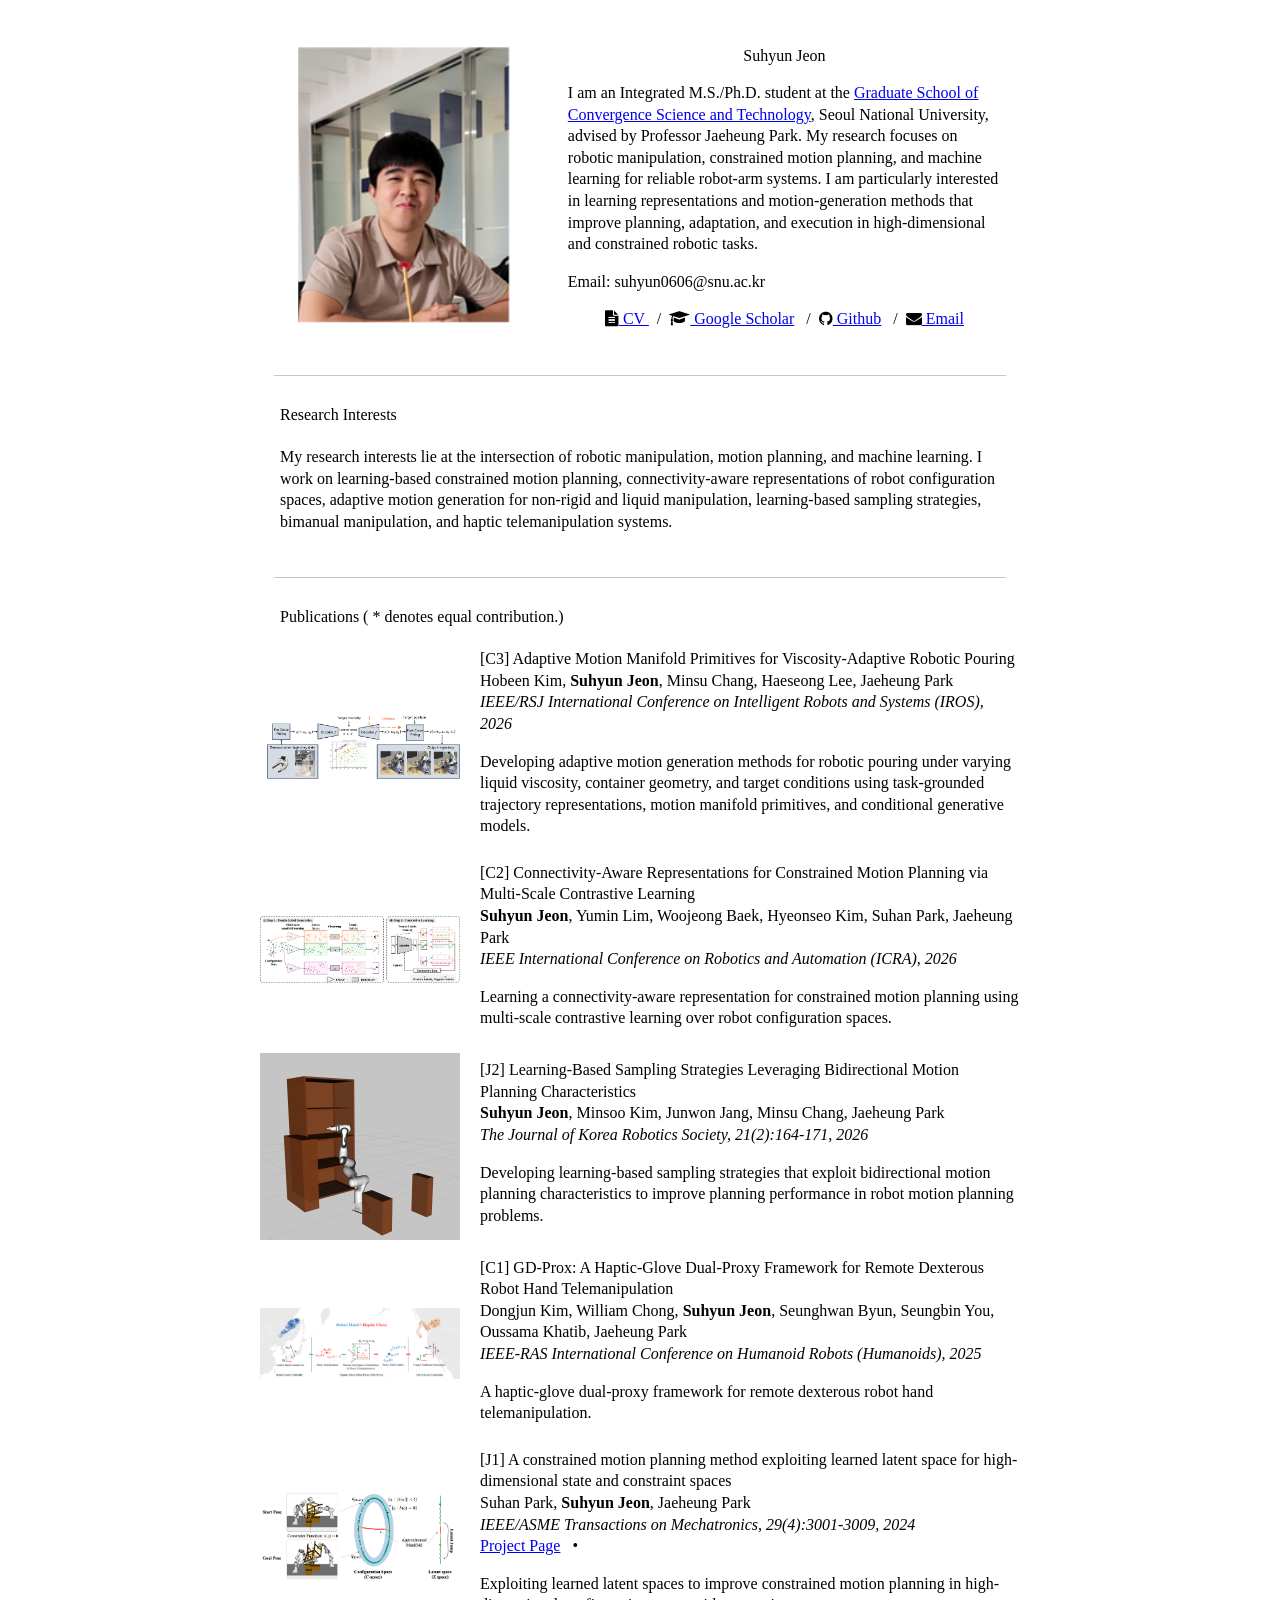
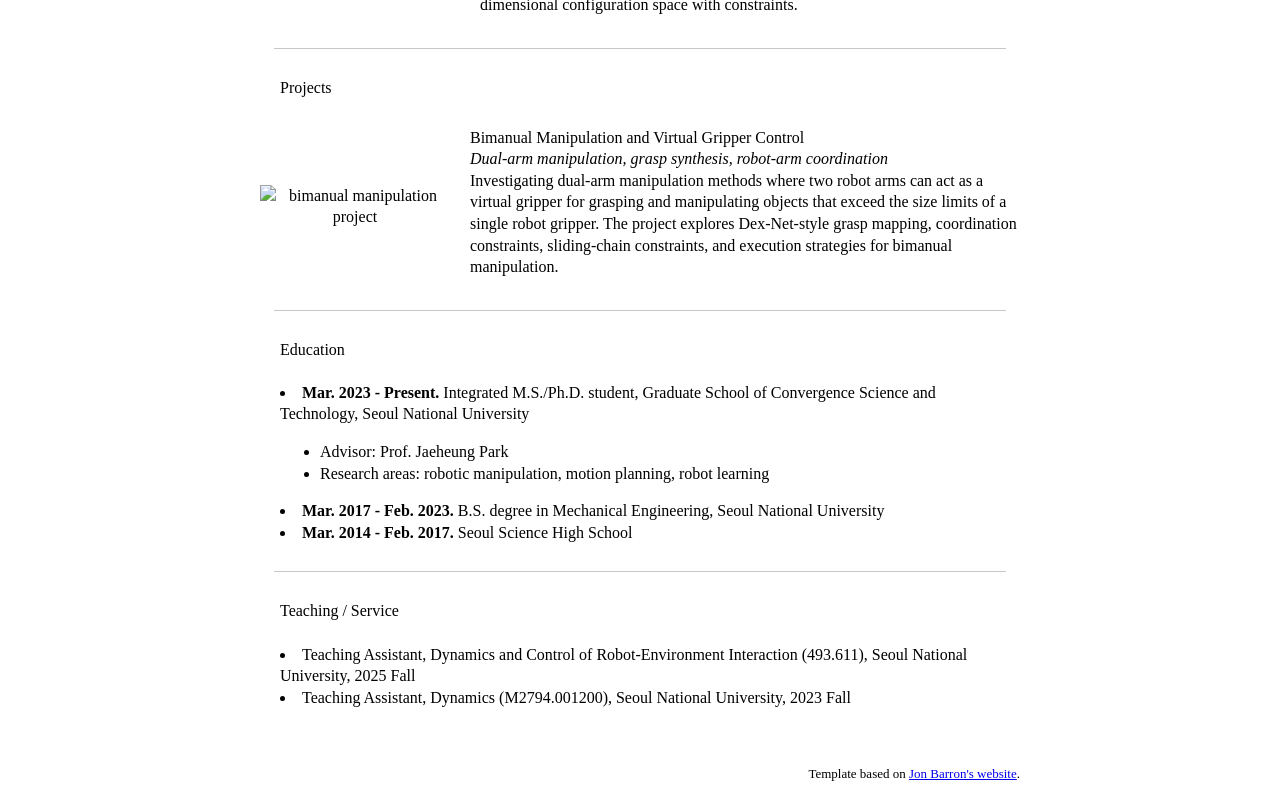
==== commit 341803d7: "Update paper publication details in index.html Updated conference and journal details for several pa" ====
--- a/index.html
+++ b/index.html
@@ -120,11 +120,8 @@
                   <br>
                   Hobeen Kim, <strong>Suhyun Jeon</strong>, Minsu Chang, Haeseong Lee, Jaeheung Park
                   <br>
-                  <em>Preprint / Manuscript, 2026</em>
-                  <br>
-                  <a href="#">Paper</a> &nbsp;&nbsp;&bull;&nbsp;&nbsp;
-                  <a href="#">Code</a> &nbsp;&nbsp;&bull;&nbsp;&nbsp;
-                  <a href="#">Bibtex</a>
+                  <em>IEEE/RSJ International Conference on Intelligent Robots and Systems (IROS), 2026</em>
+                  <br>
                   <p>
                     Developing adaptive motion generation methods for robotic pouring under varying liquid
                     viscosity, container geometry, and target conditions using task-grounded trajectory
@@ -145,11 +142,8 @@
                   <br>
                   <strong>Suhyun Jeon</strong>, Yumin Lim, Woojeong Baek, Hyeonseo Kim, Suhan Park, Jaeheung Park
                   <br>
-                  <em>arXiv preprint arXiv:2603.25298, 2026</em>
-                  <br>
-                  <a href="https://arxiv.org/abs/2603.25298">Paper</a> &nbsp;&nbsp;&bull;&nbsp;&nbsp;
-                  <a href="#">Code</a> &nbsp;&nbsp;&bull;&nbsp;&nbsp;
-                  <a href="#">Bibtex</a>
+                  <em>IEEE International Conference on Robotics and Automation (ICRA), 2026</em>
+                  <br>
                   <p>
                     Learning a connectivity-aware representation for constrained motion planning using
                     multi-scale contrastive learning over robot configuration spaces.
@@ -171,9 +165,6 @@
                   <br>
                   <em>The Journal of Korea Robotics Society, 21(2):164-171, 2026</em>
                   <br>
-                  <a href="#">Paper</a> &nbsp;&nbsp;&bull;&nbsp;&nbsp;
-                  <a href="#">Code</a> &nbsp;&nbsp;&bull;&nbsp;&nbsp;
-                  <a href="#">Bibtex</a>
                   <p>
                     Developing learning-based sampling strategies that exploit bidirectional motion planning
                     characteristics to improve planning performance in robot motion planning problems.
@@ -216,9 +207,6 @@
                   <em>IEEE/ASME Transactions on Mechatronics, 29(4):3001-3009, 2024</em>
                   <br>
                   <a href="https://sites.google.com/view/ljcmp">Project Page</a> &nbsp;&nbsp;&bull;&nbsp;&nbsp;
-                  <a href="#">Paper</a> &nbsp;&nbsp;&bull;&nbsp;&nbsp;
-                  <a href="https://github.com/psh117/ljcmp">Code</a> &nbsp;&nbsp;&bull;&nbsp;&nbsp;
-                  <a href="#">Bibtex</a>
                   <p>
                     Exploiting learned latent spaces to improve constrained motion planning in
                     high-dimensional configuration space with constraints.
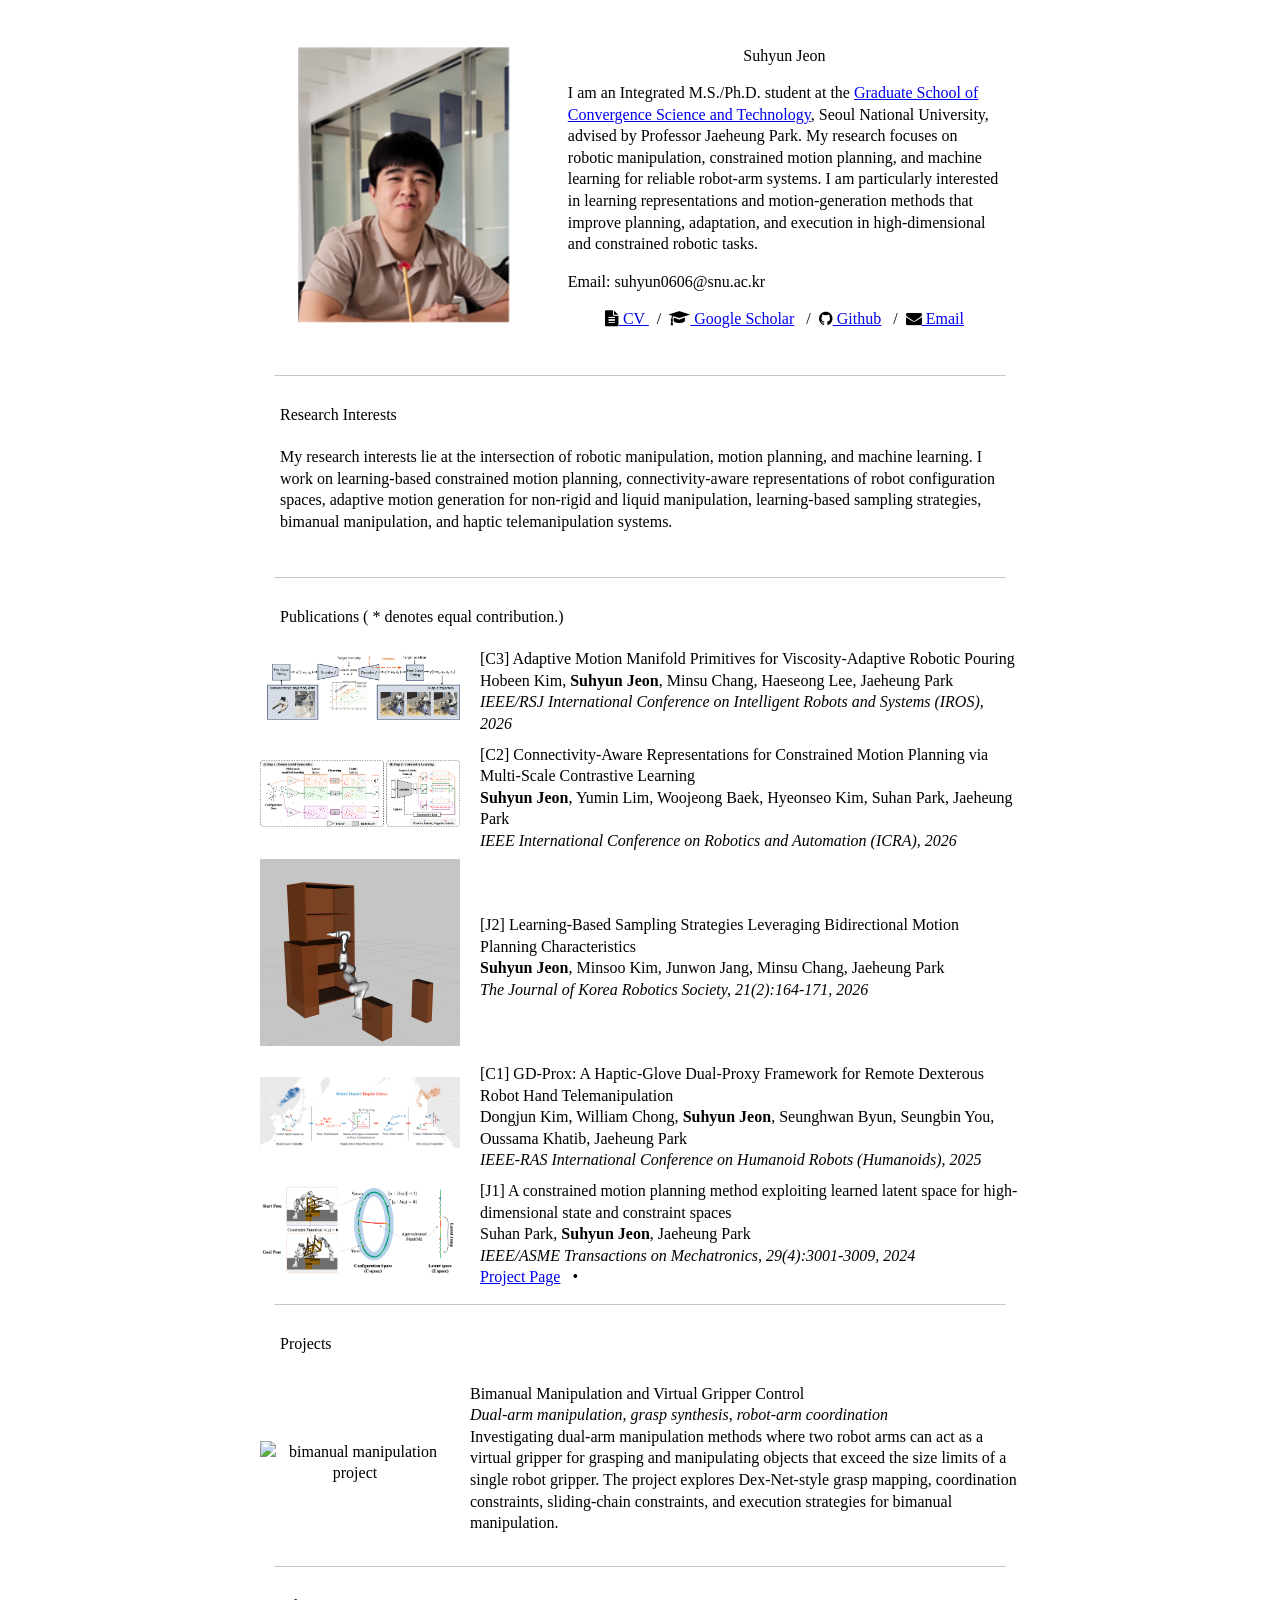
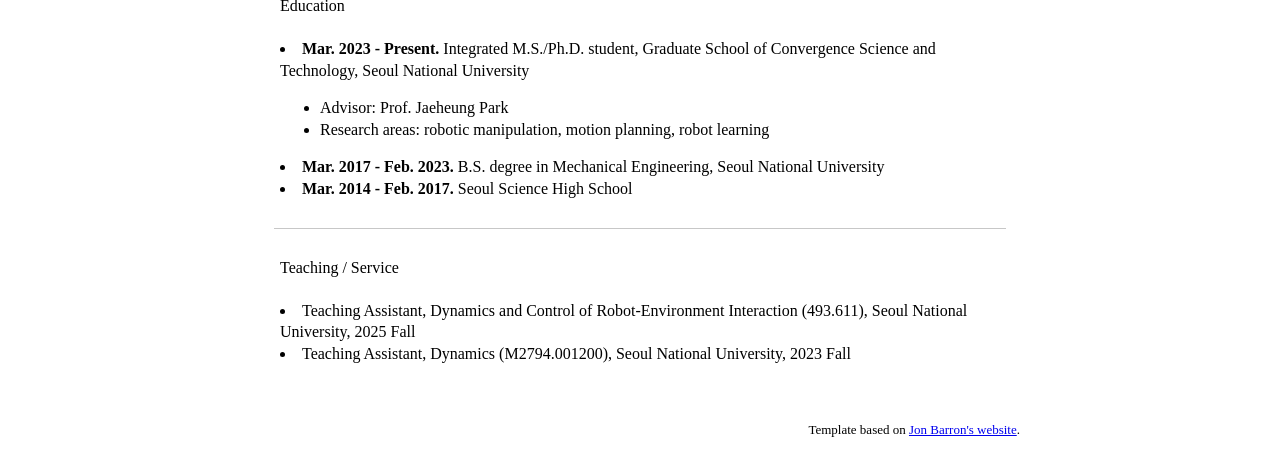
==== commit c55fa46c: "Remove project descriptions from index.html Removed project descriptions from conference and journal" ====
--- a/index.html
+++ b/index.html
@@ -122,11 +122,6 @@
                   <br>
                   <em>IEEE/RSJ International Conference on Intelligent Robots and Systems (IROS), 2026</em>
                   <br>
-                  <p>
-                    Developing adaptive motion generation methods for robotic pouring under varying liquid
-                    viscosity, container geometry, and target conditions using task-grounded trajectory
-                    representations, motion manifold primitives, and conditional generative models.
-                  </p>
                 </td>
               </tr>
               
@@ -144,10 +139,6 @@
                   <br>
                   <em>IEEE International Conference on Robotics and Automation (ICRA), 2026</em>
                   <br>
-                  <p>
-                    Learning a connectivity-aware representation for constrained motion planning using
-                    multi-scale contrastive learning over robot configuration spaces.
-                  </p>
                 </td>
               </tr>
 
@@ -165,10 +156,6 @@
                   <br>
                   <em>The Journal of Korea Robotics Society, 21(2):164-171, 2026</em>
                   <br>
-                  <p>
-                    Developing learning-based sampling strategies that exploit bidirectional motion planning
-                    characteristics to improve planning performance in robot motion planning problems.
-                  </p>
                 </td>
               </tr>
 
@@ -186,9 +173,6 @@
                   <br>
                   <em>IEEE-RAS International Conference on Humanoid Robots (Humanoids), 2025</em>
                   <br>
-                  <p>
-                    A haptic-glove dual-proxy framework for remote dexterous robot hand telemanipulation.
-                  </p>
                 </td>
               </tr>
 
@@ -207,10 +191,6 @@
                   <em>IEEE/ASME Transactions on Mechatronics, 29(4):3001-3009, 2024</em>
                   <br>
                   <a href="https://sites.google.com/view/ljcmp">Project Page</a> &nbsp;&nbsp;&bull;&nbsp;&nbsp;
-                  <p>
-                    Exploiting learned latent spaces to improve constrained motion planning in
-                    high-dimensional configuration space with constraints.
-                  </p>
                 </td>
               </tr>
 
